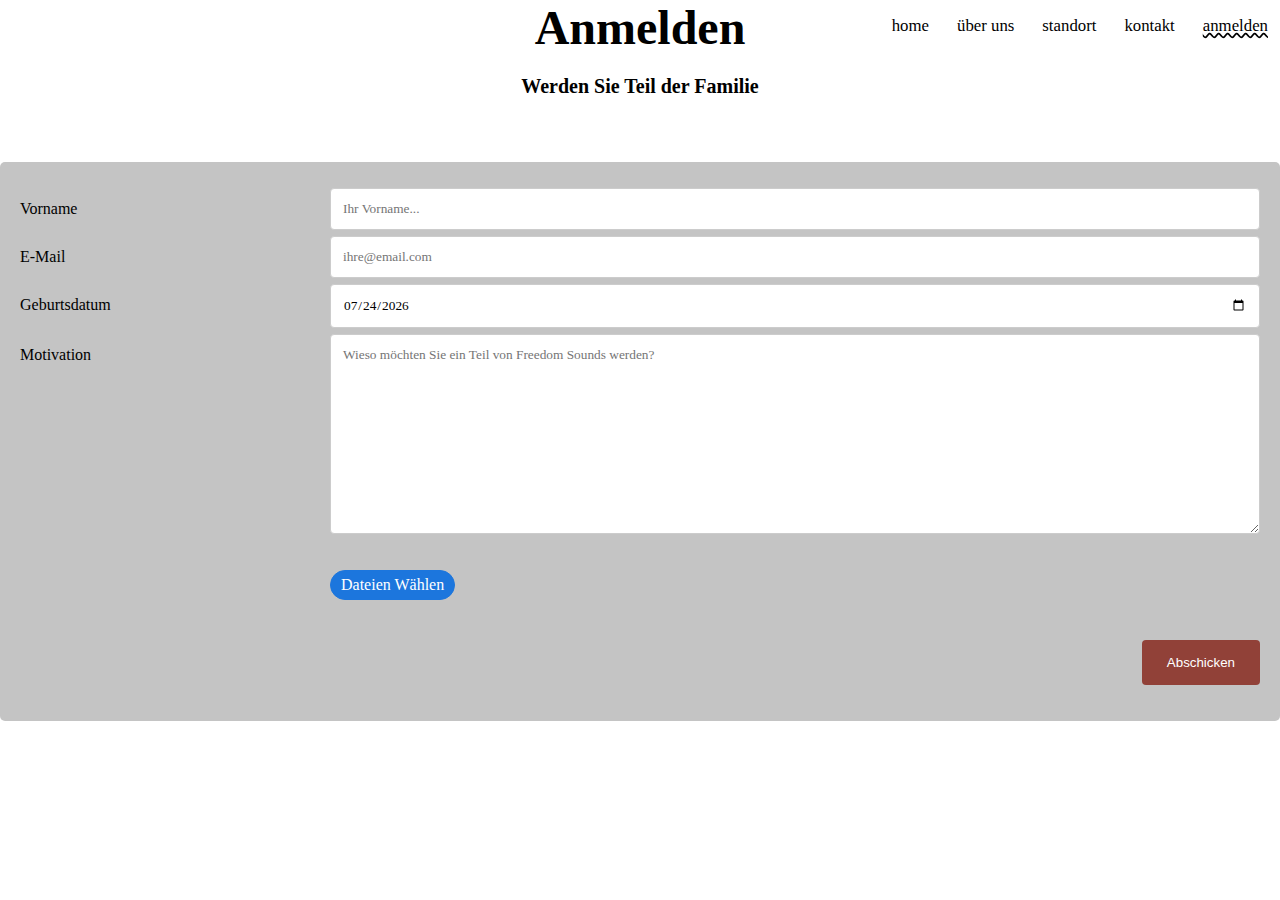
==== Anmdelden.html @ c51d0db4 "Add files via upload" ====
<html lang="de">
<head>
    <meta charset="UTF-8">
    <link rel="icon" type="image/x-icon" href="favicon.ico">
    <link rel="stylesheet" href="style.css">
    <script src="index.js"></script>
    <link rel="stylesheet" href="https://cdnjs.cloudflare.com/ajax/libs/font-awesome/4.7.0/css/font-awesome.min.css">
    <meta name="viewport" content="width=device-width, initial-scale=1.0">
    <meta name="author" content="Tim Marlétaz">
    <title>Freedom Sounds</title>
</head>

<body>

<div class="header">
<h1>An<br class="break4">melden</h1>
<h2 class="animate">Werden Sie Teil <br class="break4">der Familie</h2>
<div class="nav1">
  <ul>
    <li><a href="index.html">home</a></li>
    <li><a href="Ueberuns.html">über uns</a></li>
    <li><a href="Standort.html">standort</a></li>
    <li><a href="Kontakt.html">kontakt</a></li>
    <li><a href="Anmdelden.html" class="active">anmelden</a></li>
  </ul>
</div>

</div> 

<span class="navspan" onclick="openMenu()">&#9776;</span>
    <div id="nav" class="nav">
      <a href="javascript:void(0)" class="closebtn" onclick="closeMenu()">&times;</a>
      <a href="index.html" class="active">Home</a>
      <a href="Ueberuns.html">Über Uns</a>
      <a href="Standort.html">Standort</a>
      <a href="Kontakt.html">Kontakt</a>
      <a href="Anmdelden.html">Anmelden</a>
    </div>

    <div class="container">
        <form action="https://formspree.io/f/xleyyyzg" method="POST" enctype="multipart/form-data" id="form">
          <div class="row">
            <div class="col-25">
              <label for="fname">Vorname</label>
            </div>
            <div class="col-75">
              <input required type="text" id="fname" name="vorname" placeholder="Ihr Vorname..." pattern="[A-Z][a-z]{1,20}" oninput="setCustomValidity('')"  oninvalid="this.setCustomValidity('Ihr Vorname muss mindesten ein Gross- und 1-20 Kleinbuchstaben beinhalten')">
            </div>
          </div>
          <div class="row">
            <div class="col-25">
              <label for="email">E-Mail</label>
            </div>
            <div class="col-75">
              <input required type="text" id="email" name="email" placeholder="ihre@email.com" pattern="[A-Za-z]{1,40}[1-9]{0,5}[@][a-z]{1,40}[.][a-z]{1,4}" oninput="setCustomValidity('')"  oninvalid="this.setCustomValidity('Ungültiges Format')">
            </div>
          </div>
          <div class="row">
            <div class="col-25">
              <label for="alter">Geburtsdatum</label>
            </div>
            <div class="col-75">
                <input required type="date" id="alter" name="alter" oninput="setCustomValidity('')"  oninvalid="this.setCustomValidity('Sie müssen zwischen 18 und 100 Jahren alt sein')">
              </div>
            </div>
          <div class="row">
            <div class="col-25">
              <label for="message">Motivation</label>
            </div>
            <div class="col-75">
              <textarea id="message" name="nachricht" placeholder="Wieso möchten Sie ein Teil von Freedom Sounds werden?" style="height:200px" pattern="([A-Z]?[a-z]){1,3000}" maxlength="3000"></textarea>
            </div>
          </div>
          <div class="row">
            <div class="col-25">
            </div>
            <div class="col-75">
              <input type="file" id="file" name="dateien" accept=".doc,.docx,application/msword,application/vnd.openxmlformats-officedocument.wordprocessingml.document" hidden>
              <label for="file" id="file2">Dateien Wählen</label>
            </div>
          </div>


          <div class="row">
            <input required type="submit" value="Abschicken" id="submit">
          </div>
        </form>
      </div>
      <script>



var date = new Date();
var currentDate = date.toISOString().substring(0,10);
document.getElementById('alter').value = currentDate;
const today = new Date();
const dateSubstracted = new Date();
dateSubstracted.setFullYear(today.getFullYear() - 18);
const dateAdded = new Date();
dateAdded.setFullYear(today.getFullYear() -100);
const maxDate = dateAdded.toISOString().substring(0, 10);;
const minDate = dateSubstracted.toISOString().substring(0, 10);;
console.log(maxDate);
document.getElementById("alter").setAttribute("max", minDate);
document.getElementById("alter").setAttribute("min", maxDate);
    </script>
   
 



</body>
</html>
---- style.css ----
@font-face {
    font-family: ABB;
    src: url(Fonts/AquireBold-8Ma60.otf);
}

@font-face {
    font-family: LEX;
    src: url(Fonts/Lexend-VariableFont_wght.ttf);
}

@font-face {
  font-family: MEX;
  src: url(Fonts/MonumentExtended-Regular.otf);
}

@font-face {
  font-family: SS;
  src: url(Fonts/SunnySpellsBasicRegular-Yz1Wv.ttf);
}

body {
    margin: 0;
    display: block;  
    width: 100%;
    height: 100%;
    user-select: none;
    user-zoom: none;
    width: 100%;
    height: 100%;
}


h1 {
    font-family: ABB;
    width: 100%;
    text-align: center;
    margin: 0, auto;
    font-size: 3rem;
    margin-bottom: 20px;
}

h2 {
    font-family: LEX;
    font-size: large;
    display: flex;
    justify-content: center;
    margin: 0, auto;
    font-size: 1.25em;
    margin-top: 0;
    margin-bottom: 0;
}


.nav {
    height: 100%;
    display: block;
    margin: auto;
    width: 0;
    position: absolute;
    z-index: 1;
    justify-content: center;
    top: 0;
    left: 0;
    background-color: #111;
    opacity: 0.9;
    overflow-x: hidden;
    transition: 0.5s;
    padding-top: 60px;
    text-align: center;
    font-family: ABB;
  }
  
  .nav a {
    padding: 10px 10%;
    text-decoration: none;
    font-size: 25px;
    color: #818181;
    display: flex;
    margin: auto;
    justify-content: center;
    transition: 0.3s;
    text-align: center;
  
  }
  
  .nav a:hover{
    color: rgb(191, 103, 103);
  }
  
  .nav .closebtn {
    position: absolute;
    top: 0;
    right: 25px;
    font-size: 45px;
    margin-left: 50px;
  }
  
  .nav .active{
    color: rgb(255, 255, 255);
  }

  .nav:active{
    color:  rgb(191, 103, 103);
  }

  .navspan {
    display: none;
    position: absolute;
    top: 3px;
    left: 7px;
    font-size: 2rem;
  }

  .navspan:hover{

    cursor: pointer;
  }

  .dbtn {
    display: flex;
    margin: 0,auto;
    justify-content: center;
    margin-top:5%;
  }

  .btn{
    font-family: MEX;
    border: 1px solid black;
    border-radius: 30px;
    padding: 15px 25px;
    cursor: pointer;
    background-color: white;
    }


  .btn:hover {
    border: 1px solid #545454;
    background-color: #242424;
    color: white;
  }



  ul {
    position: absolute;
    top: 1%;
    right: 1%;
    right: 0;
    top: 0;
    margin-left: 0;
      }

    li {
      font-family: SS;
      font-size: 105%;
      display: inline;
      padding: 10px 12px;
      text-align: center;
    }
  

  li a{
    color: black;
    text-decoration: none;
  }

  li .active {
    text-underline-position: below;
    text-decoration-line: underline;
    text-decoration-style: wavy;
  }

  li:hover {
    text-underline-position: below;
    text-decoration-line: underline;
    text-decoration-style: wavy;
  }

  .schallplatte {
    aspect-ratio: 3/2;
    width: 40%;
    display: block;
    margin-left: auto;
    margin-right: auto;
    margin-top: 3%;
    animation-name: spinningVinyl;
  animation-duration: 5000ms;
  animation-iteration-count: infinite;
  animation-timing-function: linear; 

  }

  @keyframes spinningVinyl{
    from {
      transform: rotate(0deg);
    }
    to {
      transform: rotate(360deg);
    }
    
  }

.animate {
  text-align: center;
}

  .animate:hover {
    text-transform: uppercase;
  }



  .box {
    display: inline-block;
    transition: box-shadow .5s;
    width: 35%;
    height: 35%;
    vertical-align: middle;
    margin: 50px;
    border-radius:10px;
    border: 1px solid #ccc;
    background: #fff;
    margin-top: 5%;
    box-shadow: 15px 15px 11px rgba(33,33,33,.2); 
  }


  .werte { 
    font-family: MEX;
    font-size: 2em;
    margin-top: 5%;
  }

  
  .boxes {
          text-align: center;
          display: block;
          width: 100%;
          height: 100%;
          margin: 0;
          
  }


.text2 {
  display: table;
  text-align: center;
}

  .ueberschrift{
    font-family: LEX;
    font-size: medium;
  }

  .text {
    vertical-align: middle;
    text-align: center;
    font-size: medium;
    font-family: LEX;
    margin-top: 3px;
    
  }


  .fa {
    padding: 15px 15px;
    border-radius: 30px;
    font-size: 30px;
    width: 50px;
    text-align: center;
    text-decoration: none;
    margin: 5px 2px;
  }
  
  .fa:hover {
      opacity: 0.7;
  }

  .fa:hover {
    opacity: 0.7;
}

.fa-twitter {
  background: #55ACEE;
  color: white;
}
.fa-google {
  background: #dd4b39;
  color: white;
}

.fa-youtube {
  background: #bb0000;
  color: white;
}
.fa-instagram {
  background: #f09433; 
  background: -moz-linear-gradient(45deg, #f09433 0%, #e6683c 25%, #dc2743 50%, #cc2366 75%, #bc1888 100%); 
  background: -webkit-linear-gradient(45deg, #f09433 0%,#e6683c 25%,#dc2743 50%,#cc2366 75%,#bc1888 100%); 
  background: linear-gradient(45deg, #f09433 0%,#e6683c 25%,#dc2743 50%,#cc2366 75%,#bc1888 100%); 
  filter: progid:DXImageTransform.Microsoft.gradient( startColorstr='#f09433', endColorstr='#bc1888',GradientType=1 );
  color: white;
}

.fa-soundcloud {
  background: #ff5500;
  color: white;
}

footer {
  display: flex;
  margin: 0, auto;
  justify-content: center; 
  text-align: center;
  position: absolute; 
 bottom: 0;
 left: 50%;
 right: 50%;
}






* {
  box-sizing: border-box;
}

input[type=date], select, textarea {
  width: 100%;
  padding: 12px;
  border: 1px solid #ccc;
  border-radius: 4px;
  resize: vertical;
  font-family: LEX;
}

input[type=text], select, textarea {
  width: 100%;
  padding: 12px;
  border: 1px solid #ccc;
  border-radius: 4px;
  resize: vertical;
  font-family: LEX;
}

label {
  padding: 12px 12px 12px 0;
  display: inline-block;
}

input[type=submit] {
  background-color: #914138;
  color: white;
  padding: 15px 25px;
  border: none;
  border-radius: 4px;
  cursor: pointer;
  float: right;
}

input[type=submit]:hover {
  background-color: #41130e;
  color: white;
}

.container {
  border-radius: 5px;
  background-color: rgb(196, 196, 196);
  padding: 20px;
  margin-top: 5%;
  font-family: LEX;
}

.col-25 {
  float: left;
  width: 25%;
  margin-top: 6px;
}

.col-75 {
  float: left;
  width: 75%;
  margin-top: 6px;
}

/* Clear floats after the columns */
.row:after {
  content: "";
  display: table;
  clear: both;
}


.break {
  display: none;
}

.break2 {
  display: none;
}

.break3 {
  display: none;
}

.break4 {
  display: none;
}



.maps {
  width: 75%;
  height: 100%;
  
}

.divMaps {
  justify-content: center;
  margin: 0, auto;
  display: flex;
  width: 100%;
  height: 50%;
}

.standortText{
  width: 100%;
  font-family: LEX;
  margin-top: 4%;
  margin: 0,auto;
  justify-content: center;
  display: flex;
  font-size: large;
  text-align: center;

}




.item .item-content {
  padding: 30px 35px;
}
.image-upload {
  width: 100%;
  height: 300px;
  border: 1px dashed #ddd;
  border-radius: 5px;
  margin-bottom: 20px;
  position: relative;
  text-align: center;
  background: #f8f8f9;
  color: #666;
  overflow: hidden;
}


.item-wrapper form img {
  margin-bottom: 20px;
  width: auto;
  height: auto;
  max-height: 400px;
  width: auto;
  border-radius: 5px;
  overflow: hidden;
}


.image-upload img {
  height: 100%!important;
  width: auto!important;
  border-radius: 0px;
  margin: 0 auto;
}

.image-upload i {
  font-size: 6em;
  color: #ccc;
}


.image-upload input {
  cursor: pointer;
  opacity: 0;
  height: 100%;
  width: 100%;
  z-index: 10;
  position: absolute;
  top: 0;
  left: 0;
}


.item-wrapper input {
  height: 43px;
  line-height: 43px;
  border: 1px solid #ddd;
  border-radius: 4px;
  margin-bottom: 20px;
}

#file2 {
  border: 1px solid rgb(28, 118, 221);
  padding: 5px 10px;
  border-radius: 25px;
  background-color: rgb(28, 118, 221);
  color: white;
  margin-bottom: 40px;
  margin-top: 30px;
}

#file2:hover {
  opacity: 0.8;
  cursor: pointer;
}










  
@media screen and (max-width: 350px) {
    
    .navspan{
        font-size: 1rem;
    }
    
}
@media screen and (max-width: 295px) {
    h1 {
        font-size: 1.75rem;
    }
    .navspan{
        font-size: 0.5rem;
    }
    
}
@media screen and (max-width: 1150px){
  li {
    padding: 5px 7px;
    font-size: 105%;
  }
  
}

@media screen and (max-width: 1085px){
  li {
    padding: 3px 5px;
    font-size: 102%;
  }
  
}

@media screen and (max-width: 1050px){
  li {
    padding: 1px 3px;
    font-size: 100%;
  }
  
}

@media screen and (max-width: 1000px){
  .nav1 {
    display: none;
  }

  .navspan {
    display: block;
  }

  
  
}

@media screen and (max-width: 580px){
  .navspan {
    font-size: 1.75rem;
  }
  
}

@media screen and (max-width: 850px){
  .box {
        height: 40%;
  }

  .maps {
    width: 85%;
  }
}

@media screen and (max-width: 710px){
  .box {
        margin: 30px;
        height: 45%;
  }

  .maps {
    width: 95%;
    height: 125%;
  }

  
}

@media screen and (max-width: 610px){
  .box {
        margin: 20px;
        height: 50%;
  }
  
}

@media screen and (max-width: 575px){
  .box {
        display: inline-block;
        width: 75%;
        height: 30%;
        margin-top: 5%;
        
  }
  
}


@media screen and (max-width: 470px){
  .box {
    width: 90%;
        height: 30%;
        
        
  }
  
}

@media screen and (max-width: 390px){
  .box {
        height: 35%;
        
        
  }
  
}

@media screen and (max-width: 730px){
  .schallplatte {
        width: 60%;
        
        
  }
  
}


@media screen and (max-width: 1100px) {
  .schallplatte {
    width: 40%  ;
  }
  
}

@media screen and (max-width: 1000px) {
  .schallplatte {
    width: 43%  ;
  }
  
}

@media screen and (max-width: 900px) {
  .schallplatte {
    width: 55%;
  }
  
}

@media screen and (max-width: 820px) {
  .schallplatte {
    width: 60%;
  }
  
}

@media screen and (max-width: 650px) {
  .schallplatte {
    width: 75%;
  }
  
}

@media screen and (max-width: 520px) {
  .schallplatte {
    width: 80%;
  }
  
}

@media screen and (max-width: 550px) {
  .break{
    display: block;
  }
  
}

@media screen and (max-width: 375px) {
  .break2{
    display: block;
  }
  
}

@media screen and (max-width: 335px) {
  .break3{
    display: block;
  }
  
}

@media screen and (max-width: 360px){
  .break4 {
    display: block;
  }
}

@media screen and (max-width: 600px) {
  .col-25, .col-75, input[type=submit] {
    width: 100%;
    margin-top: 0;
  }

  #file, #file2 {
    margin-top: 30px;
    margin-bottom: 30px;
  }
}

@media screen and (max-width: 310px) {
  .box {
    height: fit-content;
  }
}

@media screen and (max-width: 500px) {
  .schallplatte {
width: 83%;
  }
}
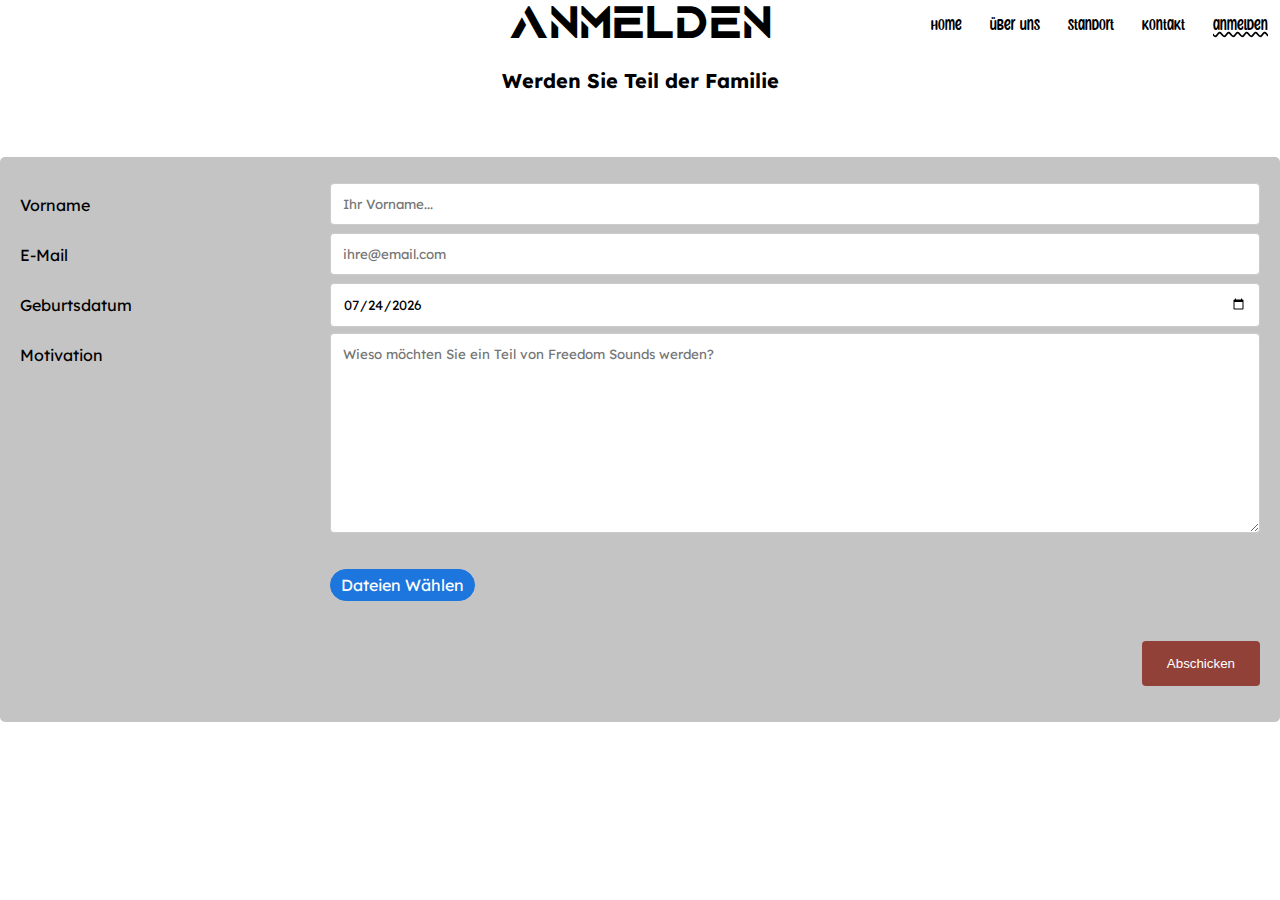
==== commit 962502cb: "Update Anmdelden.html" ====
--- a/Anmdelden.html
+++ b/Anmdelden.html
@@ -30,11 +30,11 @@
 <span class="navspan" onclick="openMenu()">&#9776;</span>
     <div id="nav" class="nav">
       <a href="javascript:void(0)" class="closebtn" onclick="closeMenu()">&times;</a>
-      <a href="index.html" class="active">Home</a>
+      <a href="index.html">Home</a>
       <a href="Ueberuns.html">Über Uns</a>
       <a href="Standort.html">Standort</a>
       <a href="Kontakt.html">Kontakt</a>
-      <a href="Anmdelden.html">Anmelden</a>
+      <a href="Anmdelden.html" class="active">Anmelden</a>
     </div>
 
     <div class="container">
--- a/style.css
+++ b/style.css
@@ -516,6 +516,11 @@
   cursor: pointer;
 }
 
+.sharethis-inline-share-buttons{
+  position: absolute;
+  bottom: 15px;
+  width: 100%; 
+}
 
 
 
@@ -750,4 +755,4 @@
   .schallplatte {
 width: 83%;
   }
-}+}
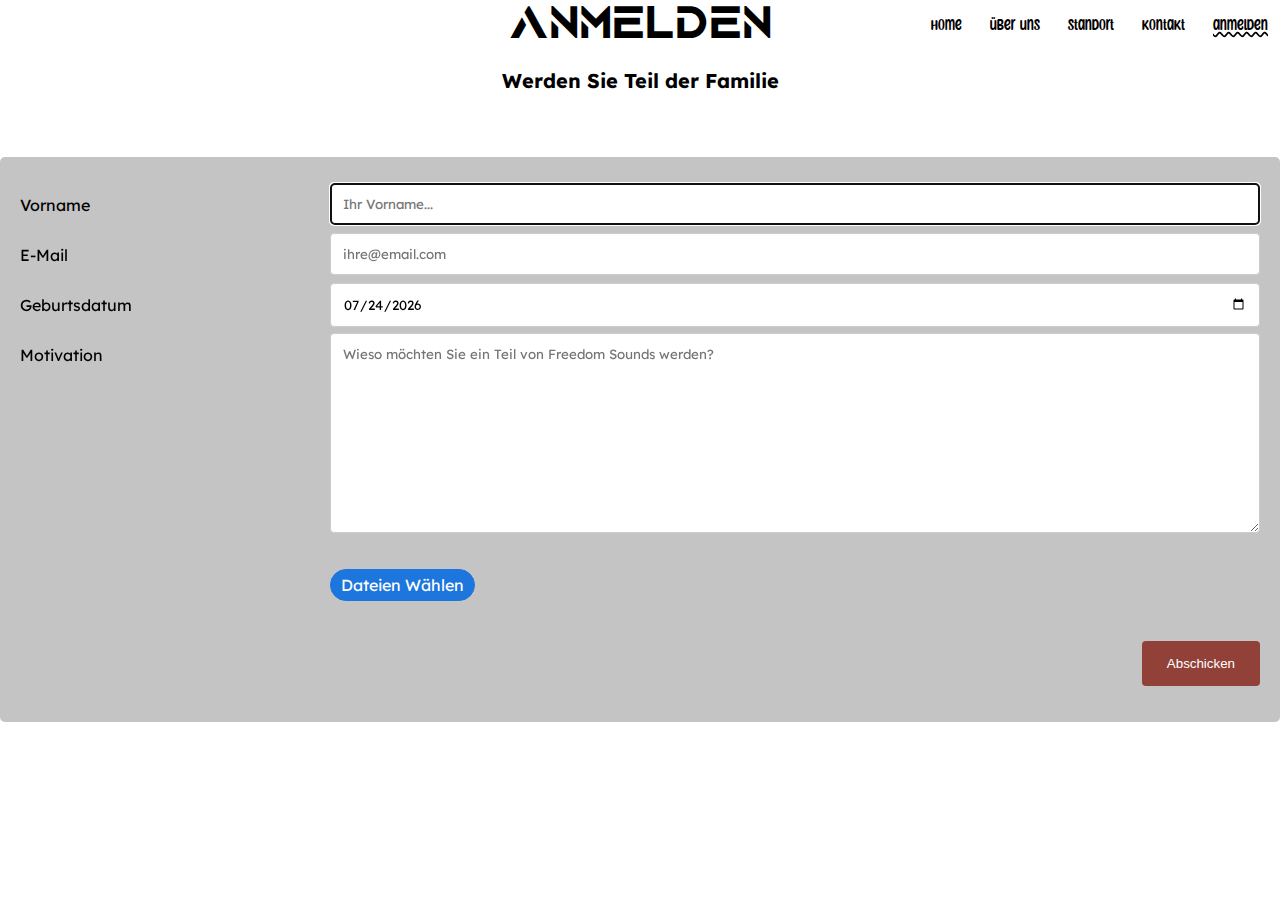
==== commit 3a65091c: "Update Anmdelden.html" ====
--- a/Anmdelden.html
+++ b/Anmdelden.html
@@ -44,7 +44,7 @@
               <label for="fname">Vorname</label>
             </div>
             <div class="col-75">
-              <input required type="text" id="fname" name="vorname" placeholder="Ihr Vorname..." pattern="[A-Z][a-z]{1,20}" oninput="setCustomValidity('')"  oninvalid="this.setCustomValidity('Ihr Vorname muss mindesten ein Gross- und 1-20 Kleinbuchstaben beinhalten')">
+              <input autofocus required type="text" id="fname" name="vorname" placeholder="Ihr Vorname..." pattern="[A-Z][a-z]{1,20}" oninput="setCustomValidity('')"  oninvalid="this.setCustomValidity('Ihr Vorname muss mindesten ein Gross- und 1-20 Kleinbuchstaben beinhalten')">
             </div>
           </div>
           <div class="row">
--- a/style.css
+++ b/style.css
@@ -27,6 +27,7 @@
     user-zoom: none;
     width: 100%;
     height: 100%;
+    overflow-x: hidden;
 }
 
 
@@ -177,8 +178,8 @@
   }
 
   .schallplatte {
-    aspect-ratio: 3/2;
-    width: 40%;
+    aspect-ratio: auto;
+    width: 25%;
     display: block;
     margin-left: auto;
     margin-right: auto;
@@ -654,23 +655,6 @@
   
 }
 
-@media screen and (max-width: 730px){
-  .schallplatte {
-        width: 60%;
-        
-        
-  }
-  
-}
-
-
-@media screen and (max-width: 1100px) {
-  .schallplatte {
-    width: 40%  ;
-  }
-  
-}
-
 @media screen and (max-width: 1000px) {
   .schallplatte {
     width: 43%  ;
@@ -681,27 +665,6 @@
 @media screen and (max-width: 900px) {
   .schallplatte {
     width: 55%;
-  }
-  
-}
-
-@media screen and (max-width: 820px) {
-  .schallplatte {
-    width: 60%;
-  }
-  
-}
-
-@media screen and (max-width: 650px) {
-  .schallplatte {
-    width: 75%;
-  }
-  
-}
-
-@media screen and (max-width: 520px) {
-  .schallplatte {
-    width: 80%;
   }
   
 }
@@ -751,8 +714,3 @@
   }
 }
 
-@media screen and (max-width: 500px) {
-  .schallplatte {
-width: 83%;
-  }
-}
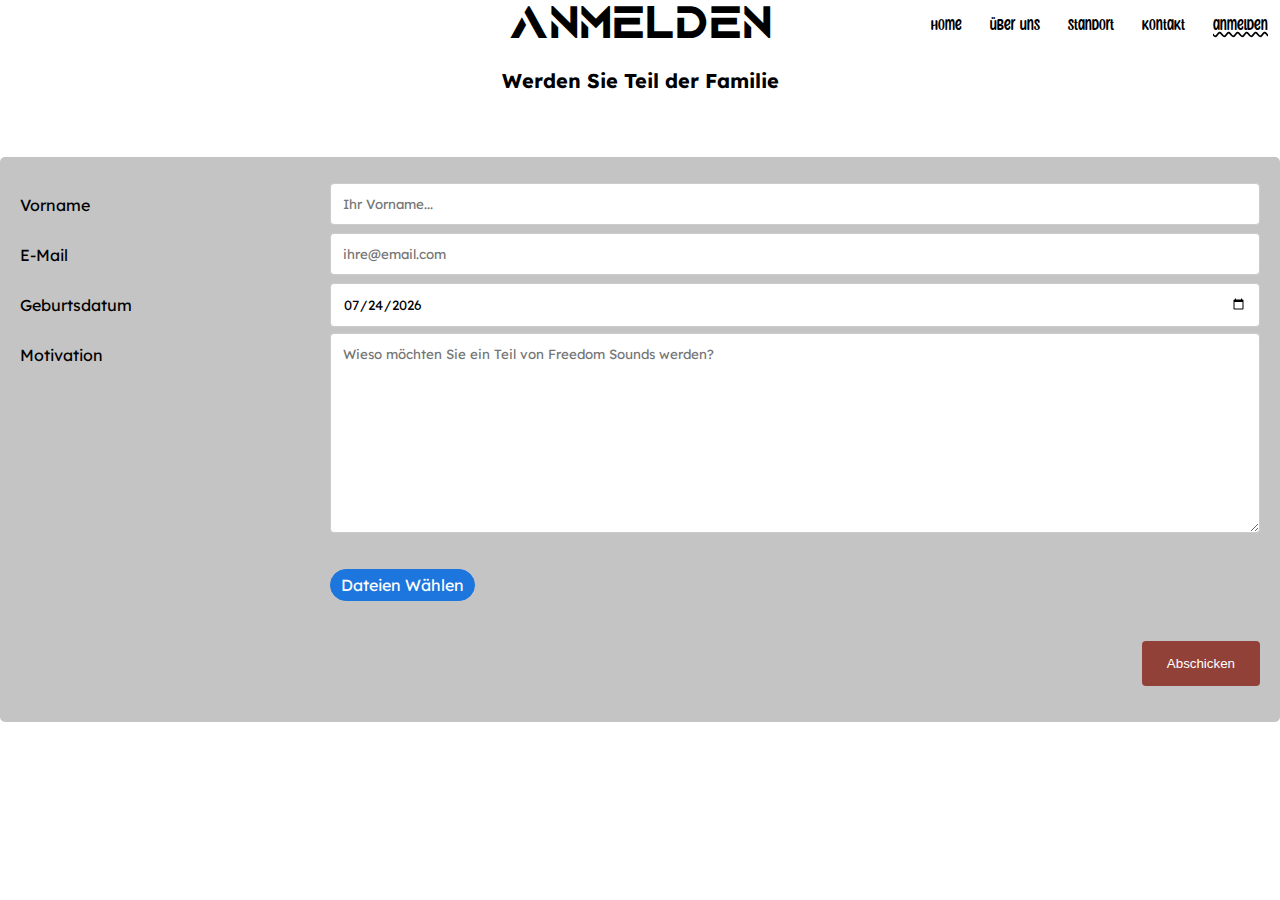
==== commit 56caf4a2: "Update Anmdelden.html" ====
--- a/Anmdelden.html
+++ b/Anmdelden.html
@@ -17,11 +17,11 @@
 <h2 class="animate">Werden Sie Teil <br class="break4">der Familie</h2>
 <div class="nav1">
   <ul>
-    <li><a href="index.html">home</a></li>
-    <li><a href="Ueberuns.html">über uns</a></li>
-    <li><a href="Standort.html">standort</a></li>
-    <li><a href="Kontakt.html">kontakt</a></li>
-    <li><a href="Anmdelden.html" class="active">anmelden</a></li>
+    <li><a href="./">home</a></li>
+    <li><a href="./Ueberuns">über uns</a></li>
+    <li><a href="./Standort">standort</a></li>
+    <li><a href="./Kontakt">kontakt</a></li>
+    <li><a href="./Anmdelden" class="active">anmelden</a></li>
   </ul>
 </div>
 
@@ -30,11 +30,11 @@
 <span class="navspan" onclick="openMenu()">&#9776;</span>
     <div id="nav" class="nav">
       <a href="javascript:void(0)" class="closebtn" onclick="closeMenu()">&times;</a>
-      <a href="index.html">Home</a>
-      <a href="Ueberuns.html">Über Uns</a>
-      <a href="Standort.html">Standort</a>
-      <a href="Kontakt.html">Kontakt</a>
-      <a href="Anmdelden.html" class="active">Anmelden</a>
+      <a href="./" class="active">Home</a>
+      <a href="./Ueberuns">Über Uns</a>
+      <a href="./Standort">Standort</a>
+      <a href="./Kontakt">Kontakt</a>
+      <a href="./Anmdelden">Anmelden</a>
     </div>
 
     <div class="container">
@@ -44,7 +44,7 @@
               <label for="fname">Vorname</label>
             </div>
             <div class="col-75">
-              <input autofocus required type="text" id="fname" name="vorname" placeholder="Ihr Vorname..." pattern="[A-Z][a-z]{1,20}" oninput="setCustomValidity('')"  oninvalid="this.setCustomValidity('Ihr Vorname muss mindesten ein Gross- und 1-20 Kleinbuchstaben beinhalten')">
+              <input required type="text" id="fname" name="vorname" placeholder="Ihr Vorname..." pattern="[A-Z][a-z]{1,20}" oninput="setCustomValidity('')"  oninvalid="this.setCustomValidity('Ihr Vorname muss mindesten ein Gross- und 1-20 Kleinbuchstaben beinhalten')">
             </div>
           </div>
           <div class="row">
@@ -79,8 +79,6 @@
               <label for="file" id="file2">Dateien Wählen</label>
             </div>
           </div>
-
-
           <div class="row">
             <input required type="submit" value="Abschicken" id="submit">
           </div>
